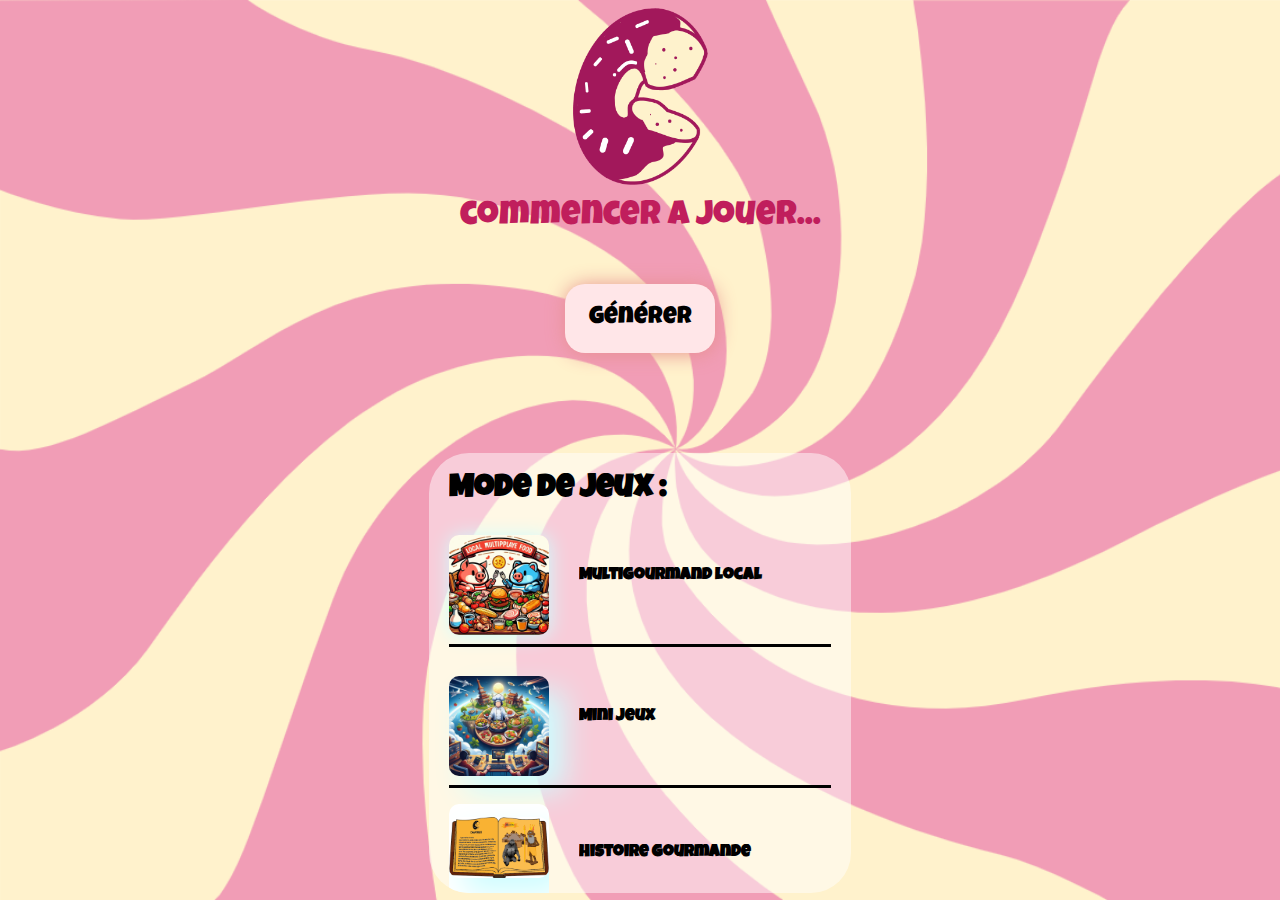
==== index.html @ a85d2c79 "mise a jour" ====
<!DOCTYPE html>
<html lang="en">
  <head>
    <meta charset="UTF-8" />
    <meta name="viewport" content="width=device-width, initial-scale=1.0" />
    <title>Gourmandise</title>
    <link rel="icon" href="image/G.png" type="image/png" />
    <link rel="stylesheet" href="index.css" />
    <style>
      @import url("https://fonts.googleapis.com/css2?family=Luckiest+Guy&display=swap");
    </style>
  </head>
  <body>
    <img src="image/Logoremplis.png" class="logo" />
    <div><p class="txt" id="txt">commencer a jouer...</p></div>
    <button type="button" id="gen" class="gen">Générer</button>
    <div class="mdj">
      <h1 class="mdjtitre">Mode de jeux :</h1>
      <br />
      <img src="image/local.jpg" class="local" id="local" />
      <h1 class="mt">Multigourmand local</h1>
      <div style="background-color: black; height: 3px; position: relative">
      </div>
      <br />
      <img src="image/online.jpg" class="jeux" id="jeux" />
      <h1 class="mt">Mini jeux</h1>
      <div style="background-color: black; height: 3px; position: relative">
      </div>
      <br />
      <div
        style="
          background-color: white;
          position: relative;
          height: 100px;
          width: 100px;
          border-radius: 10px;
        "
      >
        <img
          src="image/histoiresansfond.png"
          class="jeux"
          id="histoire"
          style="background-color: white"
        />
      </div>
      <h1 class="mt">Histoire gourmande</h1>
      <div style="background-color: black; height: 3px; position: relative">
      </div>

      <br />
      <div
        style="
          background-color: white;
          position: relative;
          height: 100px;
          width: 100px;
          border-radius: 10px;
        "
      >
        <img src="image/settings.png" class="jeux" id="parametres" />
      </div>
      <h1 class="mt">A Propos</h1>
      <div style="background-color: black; height: 3px; position: relative">
      </div>
      <br />
      <img src="image/concours.jpg" class="jeux" id="concours" />
      <h1 class="mt">concours</h1>
      <div style="background-color: black; height: 3px; position: relative">
      </div>
    </div>
    <audio src="sons/oh non edouard.mp4" style="display: none" id="sb"></audio>
    <audio
      src="sons/auoooooooo edouard.mp4"
      style="display: none"
      id="sb2"
    ></audio>
    <audio
      src="sons/auoooooooo edouard.mp4"
      style="display: none"
      id="sb3"
    ></audio>
    <audio
      src="sons/auoooooooo edouard.mp4"
      style="display: none"
      id="sb4"
    ></audio>
    <audio
      src="sons/auoooooooo edouard.mp4"
      style="display: none"
      id="sb5"
    ></audio>
    <audio
      src="sons/auoooooooo edouard.mp4"
      style="display: none"
      id="sb6"
    ></audio>
    <audio
      src="backmusic/comedy-from-hollywood-115268.mp3"
      loop
      autoplay
      id="music"
    ></audio>
    <script src="index.js"></script>
  </body>
</html>
---- index.css ----
* {
    margin: 0%;
    padding: 0%;
    overflow-x: hidden;
}

body {
    background-image: url(image/fond.png);
    background-size: cover;
}

body, html {
    margin: 0;
    padding: 0;
    height: 100%;
    display: grid;
    place-items: center;
}

.logo {
    height: auto;
    width: 30%;
    position: relative;
    animation-name: logo;
    animation-duration: 1s;
}

@keyframes logo {
    from {
        transform: rotate(360deg);
        width: 1%;
    }
    to {
        height: auto;
        width: 30%;
        position: relative;
        animation-name: logo;
        animation-duration: 1s;
        transform: rotate(0deg);
    }
}

.txt {
    font-size: 215%;
    font-family: "Luckiest Guy";
    position: relative;
    text-align: center;
    width: 400px;
    color: #c01e5c;
    animation-name: txt;
    animation-duration: 2s;
}

.gen {
    position: relative;
    top: 35px;
    padding: 5%;
    width: 150px;
    border-radius: 20px;
    font-family: "Luckiest Guy";
    background-color: #FFE6E8;
    font-size: 150%;
    border-width: 0px;
    text-align: center;
    box-shadow: 1px 1px 20px #E78F8E;
    animation-name: gen;
    animation-duration: 2s;
}


.mdj {
    background-color: #ffffff7c;
    border-width: 2px;
    border-color: #000000;
    position: relative;
    margin-top: 120px;
    height: 400px;
    width: 85%;
    border-radius: 40px;
    padding: 20px;
    overflow: auto;
    font-family: "Luckiest Guy";
    overflow-x: hidden;
    animation-name: mdj;
    animation-duration: 2s;
}

.local {
    position: relative;
    height: auto;
    width: 100px;
    border-radius: 10px;
    box-shadow: 1px 1px 20px #CEFDFF;
    top: 13px;
    animation-name: local;
    animation-duration: 2s;
}

.mt {
    font-size: 108%;
    left: 130px;
    position: relative;
    z-index: 5;
    top: -60px;
    animation-name: mt;
    animation-duration: 2s;
}

.jeux {
    position: relative;
    height: auto;
    width: 100px;
    border-radius: 10px;
    box-shadow: 15px 15px 30px #CEFDFF;
    top: 13px;
    animation-name: jeux;
    animation-duration: 2s;
}

@keyframes txt {
    from {
        font-size: 1%;
    }
    to {
        font-size: 215%;
    }
}


@keyframes gen {
    0% {
        box-shadow: 0px 0px 0px #E78F8E;
        width: 15px;
        border-radius: 0%;
    }
    25%{
        width: 150px;
    }
    50% {
        border-radius: 20px;

    }
    100% {
 position: relative;
    top: 35px;
    padding: 5%;
    width: 150px;
    border-radius: 20px;
    font-family: "Luckiest Guy";
    background-color: #FFE6E8;
    font-size: 150%;
    border-width: 0px;
    text-align: center;
    box-shadow: 1px 1px 20px #E78F8E;
    }
}
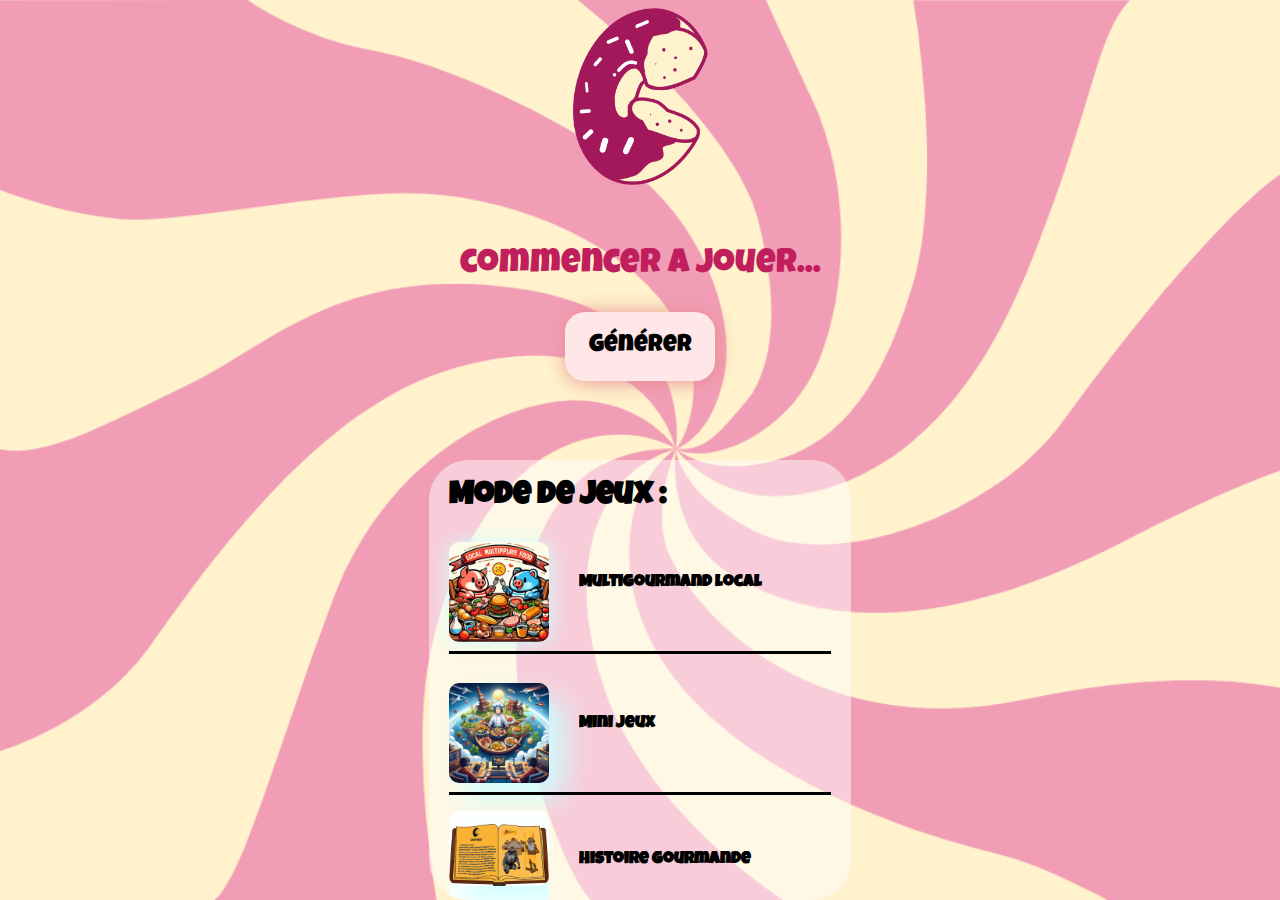
==== commit 1c067fee: "Update index.html" ====
--- a/index.html
+++ b/index.html
@@ -4,7 +4,7 @@
     <meta charset="UTF-8" />
     <meta name="viewport" content="width=device-width, initial-scale=1.0" />
     <title>Gourmandise</title>
-    <link rel="icon" href="image/G.png" type="image/png" />
+    <link rel="icon" href="image/logoG.png" type="image/png" />
     <link rel="stylesheet" href="index.css" />
     <style>
       @import url("https://fonts.googleapis.com/css2?family=Luckiest+Guy&display=swap");
@@ -34,6 +34,7 @@
           height: 100px;
           width: 100px;
           border-radius: 10px;
+          overflow: hidden;
         "
       >
         <img
@@ -55,6 +56,7 @@
           height: 100px;
           width: 100px;
           border-radius: 10px;
+          overflow: hidden;
         "
       >
         <img src="image/settings.png" class="jeux" id="parametres" />
--- a/index.css
+++ b/index.css
@@ -1,12 +1,14 @@
+
 * {
     margin: 0%;
     padding: 0%;
-    overflow-x: hidden;
 }
 
 body {
     background-image: url(image/fond.png);
     background-size: cover;
+    overflow-x: hidden;
+
 }
 
 body, html {
@@ -23,6 +25,9 @@
     position: relative;
     animation-name: logo;
     animation-duration: 1s;
+    overflow: hidden;
+    margin-top: 20%;
+    margin-bottom: 10%;
 }
 
 @keyframes logo {
@@ -49,6 +54,8 @@
     color: #c01e5c;
     animation-name: txt;
     animation-duration: 2s;
+    overflow: hidden;
+    margin-top: 25%;
 }
 
 .gen {
@@ -65,6 +72,7 @@
     box-shadow: 1px 1px 20px #E78F8E;
     animation-name: gen;
     animation-duration: 2s;
+        overflow: hidden;
 }
 
 
@@ -94,6 +102,7 @@
     top: 13px;
     animation-name: local;
     animation-duration: 2s;
+        overflow: hidden;
 }
 
 .mt {
@@ -104,6 +113,7 @@
     top: -60px;
     animation-name: mt;
     animation-duration: 2s;
+        overflow: hidden;
 }
 
 .jeux {
@@ -115,6 +125,7 @@
     top: 13px;
     animation-name: jeux;
     animation-duration: 2s;
+        overflow: hidden;
 }
 
 @keyframes txt {
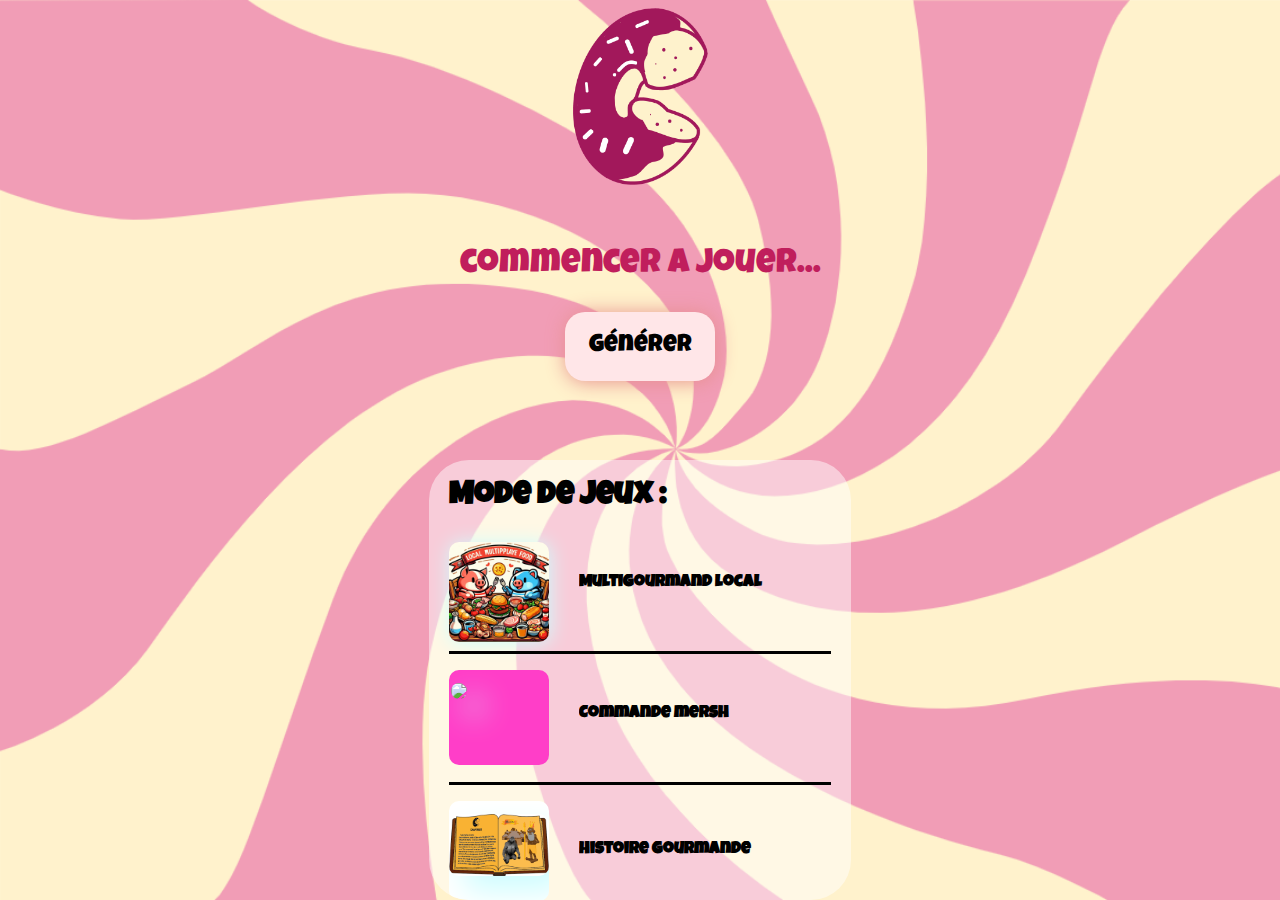
==== commit 4d6c5a71: "Update index.html" ====
--- a/index.html
+++ b/index.html
@@ -22,8 +22,21 @@
       <div style="background-color: black; height: 3px; position: relative">
       </div>
       <br />
-      <img src="image/online.jpg" class="jeux" id="jeux" />
-      <h1 class="mt">Mini jeux</h1>
+      <div
+      style="
+        background-color: rgb(255, 62, 200);
+        position: relative;
+        height: 95px;
+        width: 100px;
+        border-radius: 10px;
+        overflow: hidden;
+        object-position: center;
+        object-fit: contain;
+      "
+    >
+      <img src="image/design.png" class="jeux" id="jeux" style="margin-left: 2%;margin-bottom: 2%;position: relative;"/>
+    </div>
+      <h1 class="mt">Commande mersh</h1>
       <div style="background-color: black; height: 3px; position: relative">
       </div>
       <br />
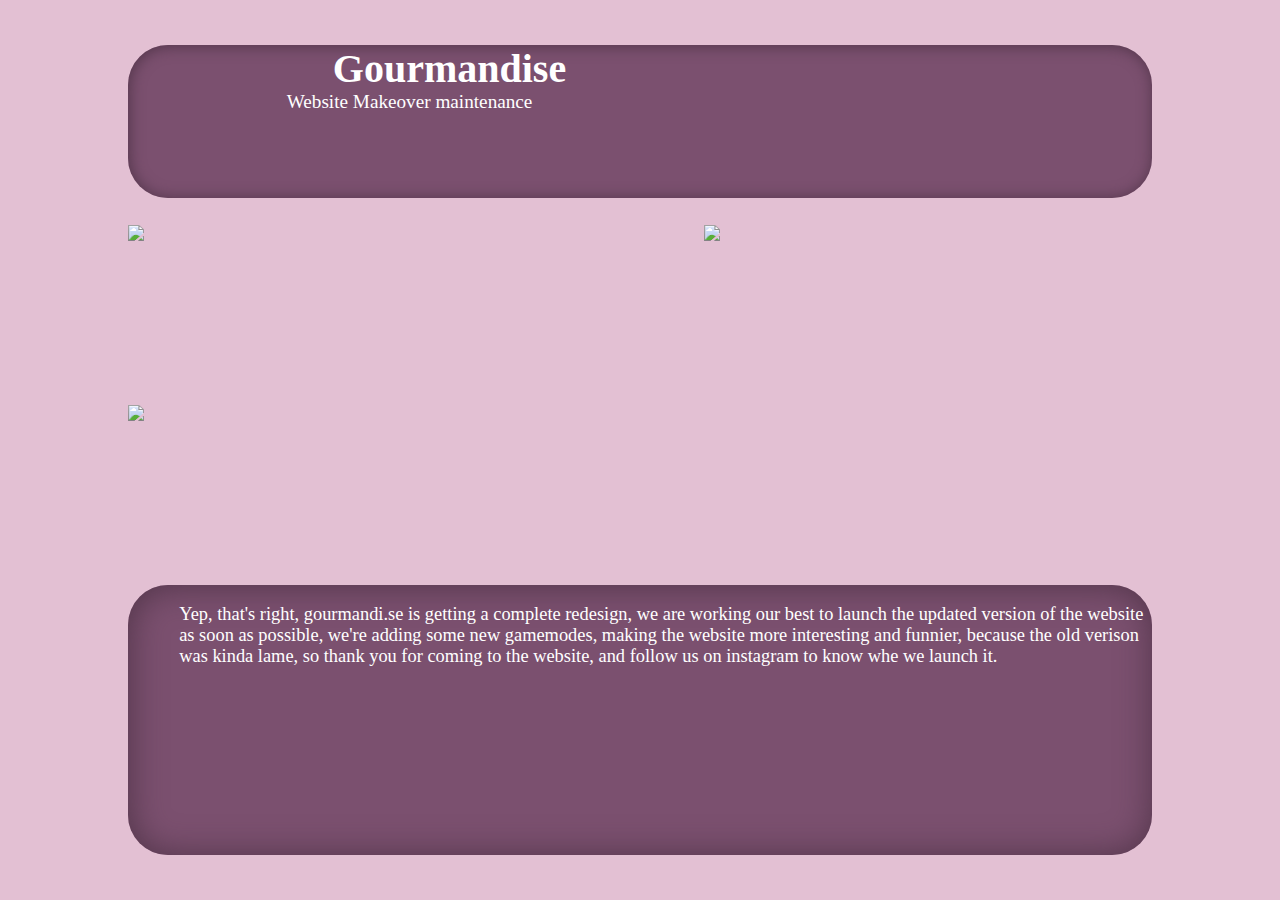
==== commit 5c62573d: "Add files via upload" ====
--- a/index.html
+++ b/index.html
@@ -1,120 +1,32 @@
-<!DOCTYPE html>
-<html lang="en">
-  <head>
-    <meta charset="UTF-8" />
-    <meta name="viewport" content="width=device-width, initial-scale=1.0" />
-    <title>Gourmandise</title>
-    <link rel="icon" href="image/logoG.png" type="image/png" />
-    <link rel="stylesheet" href="index.css" />
-    <style>
-      @import url("https://fonts.googleapis.com/css2?family=Luckiest+Guy&display=swap");
-    </style>
-  </head>
-  <body>
-    <img src="image/Logoremplis.png" class="logo" />
-    <div><p class="txt" id="txt">commencer a jouer...</p></div>
-    <button type="button" id="gen" class="gen">Générer</button>
-    <div class="mdj">
-      <h1 class="mdjtitre">Mode de jeux :</h1>
-      <br />
-      <img src="image/local.jpg" class="local" id="local" />
-      <h1 class="mt">Multigourmand local</h1>
-      <div style="background-color: black; height: 3px; position: relative">
-      </div>
-      <br />
-      <div
-      style="
-        background-color: rgb(255, 62, 200);
-        position: relative;
-        height: 95px;
-        width: 100px;
-        border-radius: 10px;
-        overflow: hidden;
-        object-position: center;
-        object-fit: contain;
-      "
-    >
-      <img src="image/design.png" class="jeux" id="jeux" style="margin-left: 2%;margin-bottom: 2%;position: relative;"/>
-    </div>
-      <h1 class="mt">Commande mersh</h1>
-      <div style="background-color: black; height: 3px; position: relative">
-      </div>
-      <br />
-      <div
-        style="
-          background-color: white;
-          position: relative;
-          height: 100px;
-          width: 100px;
-          border-radius: 10px;
-          overflow: hidden;
-        "
-      >
-        <img
-          src="image/histoiresansfond.png"
-          class="jeux"
-          id="histoire"
-          style="background-color: white"
-        />
-      </div>
-      <h1 class="mt">Histoire gourmande</h1>
-      <div style="background-color: black; height: 3px; position: relative">
-      </div>
-
-      <br />
-      <div
-        style="
-          background-color: white;
-          position: relative;
-          height: 100px;
-          width: 100px;
-          border-radius: 10px;
-          overflow: hidden;
-        "
-      >
-        <img src="image/settings.png" class="jeux" id="parametres" />
-      </div>
-      <h1 class="mt">A Propos</h1>
-      <div style="background-color: black; height: 3px; position: relative">
-      </div>
-      <br />
-      <img src="image/concours.jpg" class="jeux" id="concours" />
-      <h1 class="mt">concours</h1>
-      <div style="background-color: black; height: 3px; position: relative">
-      </div>
-    </div>
-    <audio src="sons/oh non edouard.mp4" style="display: none" id="sb"></audio>
-    <audio
-      src="sons/auoooooooo edouard.mp4"
-      style="display: none"
-      id="sb2"
-    ></audio>
-    <audio
-      src="sons/auoooooooo edouard.mp4"
-      style="display: none"
-      id="sb3"
-    ></audio>
-    <audio
-      src="sons/auoooooooo edouard.mp4"
-      style="display: none"
-      id="sb4"
-    ></audio>
-    <audio
-      src="sons/auoooooooo edouard.mp4"
-      style="display: none"
-      id="sb5"
-    ></audio>
-    <audio
-      src="sons/auoooooooo edouard.mp4"
-      style="display: none"
-      id="sb6"
-    ></audio>
-    <audio
-      src="backmusic/comedy-from-hollywood-115268.mp3"
-      loop
-      autoplay
-      id="music"
-    ></audio>
-    <script src="index.js"></script>
-  </body>
-</html>
+<!DOCTYPE html>
+<html lang="en">
+
+<head>
+    <meta charset="UTF-8">
+    <meta name="viewport" content="width=device-width, initial-scale=1.0">
+    <title>Document</title>
+    <link rel="preconnect" href="https://fonts.googleapis.com">
+    <link rel="preconnect" href="https://fonts.gstatic.com" crossorigin>
+    <link href="https://fonts.googleapis.com/css2?family=Chewy&family=DM+Serif+Display:ital@0;1&display=swap"
+        rel="stylesheet">
+    <link rel="stylesheet" href="index.css">
+</head>
+
+<body>
+    <div class="widget1">
+        <h1 class="titre">Gourmandise</h1>
+        <p class="soustitre">Website Makeover maintenance</p>
+    </div>
+    <div class="faster"><img src="image/Faster.png" class="imgfaster"></div>
+    <div class="crazier"><img src="image/Crazier.png" class="imgcrazier"></div>
+    <div class="Better"><img src="image/Better.png" class="imgbetter"></div>
+    <div class="txt">
+        <p class="dev">Yep, that's right, gourmandi.se is getting a complete redesign, we are working our best to launch
+            the updated version of the website as soon as possible, we're adding some new gamemodes, making the website
+            more interesting and funnier, because the old verison was kinda lame, so thank you for coming to the website,
+            and follow us on instagram to know whe we launch it. </p>
+    </div>
+    <script src="index.js"></script>
+</body>
+
+</html>--- a/index.css
+++ b/index.css
@@ -1,167 +1,80 @@
-
-* {
-    margin: 0%;
-    padding: 0%;
-}
-
-body {
-    background-image: url(image/fond.png);
-    background-size: cover;
-    overflow-x: hidden;
-
-}
-
-body, html {
-    margin: 0;
-    padding: 0;
-    height: 100%;
-    display: grid;
-    place-items: center;
-}
-
-.logo {
-    height: auto;
-    width: 30%;
-    position: relative;
-    animation-name: logo;
-    animation-duration: 1s;
-    overflow: hidden;
-    margin-top: 20%;
-    margin-bottom: 10%;
-}
-
-@keyframes logo {
-    from {
-        transform: rotate(360deg);
-        width: 1%;
-    }
-    to {
-        height: auto;
-        width: 30%;
-        position: relative;
-        animation-name: logo;
-        animation-duration: 1s;
-        transform: rotate(0deg);
-    }
-}
-
-.txt {
-    font-size: 215%;
-    font-family: "Luckiest Guy";
-    position: relative;
-    text-align: center;
-    width: 400px;
-    color: #c01e5c;
-    animation-name: txt;
-    animation-duration: 2s;
-    overflow: hidden;
-    margin-top: 25%;
-}
-
-.gen {
-    position: relative;
-    top: 35px;
-    padding: 5%;
-    width: 150px;
-    border-radius: 20px;
-    font-family: "Luckiest Guy";
-    background-color: #FFE6E8;
-    font-size: 150%;
-    border-width: 0px;
-    text-align: center;
-    box-shadow: 1px 1px 20px #E78F8E;
-    animation-name: gen;
-    animation-duration: 2s;
-        overflow: hidden;
-}
-
-
-.mdj {
-    background-color: #ffffff7c;
-    border-width: 2px;
-    border-color: #000000;
-    position: relative;
-    margin-top: 120px;
-    height: 400px;
-    width: 85%;
-    border-radius: 40px;
-    padding: 20px;
-    overflow: auto;
-    font-family: "Luckiest Guy";
-    overflow-x: hidden;
-    animation-name: mdj;
-    animation-duration: 2s;
-}
-
-.local {
-    position: relative;
-    height: auto;
-    width: 100px;
-    border-radius: 10px;
-    box-shadow: 1px 1px 20px #CEFDFF;
-    top: 13px;
-    animation-name: local;
-    animation-duration: 2s;
-        overflow: hidden;
-}
-
-.mt {
-    font-size: 108%;
-    left: 130px;
-    position: relative;
-    z-index: 5;
-    top: -60px;
-    animation-name: mt;
-    animation-duration: 2s;
-        overflow: hidden;
-}
-
-.jeux {
-    position: relative;
-    height: auto;
-    width: 100px;
-    border-radius: 10px;
-    box-shadow: 15px 15px 30px #CEFDFF;
-    top: 13px;
-    animation-name: jeux;
-    animation-duration: 2s;
-        overflow: hidden;
-}
-
-@keyframes txt {
-    from {
-        font-size: 1%;
-    }
-    to {
-        font-size: 215%;
-    }
-}
-
-
-@keyframes gen {
-    0% {
-        box-shadow: 0px 0px 0px #E78F8E;
-        width: 15px;
-        border-radius: 0%;
-    }
-    25%{
-        width: 150px;
-    }
-    50% {
-        border-radius: 20px;
-
-    }
-    100% {
- position: relative;
-    top: 35px;
-    padding: 5%;
-    width: 150px;
-    border-radius: 20px;
-    font-family: "Luckiest Guy";
-    background-color: #FFE6E8;
-    font-size: 150%;
-    border-width: 0px;
-    text-align: center;
-    box-shadow: 1px 1px 20px #E78F8E;
-    }
-}
+* {
+    margin: 0%;
+    padding: 0%;
+}
+
+body {
+    background-color: #E3C0D3;
+}
+
+.widget1 {
+    background-color: #7B506F;
+    position: absolute;
+    height: 17%;
+    width: 80%;
+    border-radius: 40px;
+    left: 10%;
+    top: 5%;
+    box-shadow: inset 1px 1px 15px #503448;
+}
+
+.titre {
+    font-family: 'Chewy';
+    color: white;
+    font-size: 250%;
+    left: 20%;
+    position: absolute;
+}
+
+.soustitre {
+    font-family: 'Chewy';
+    color: white;
+    font-size: 120%;
+    left: 15.5%;
+    top: 30%;
+    position: absolute;
+}
+
+.imgfaster {
+    position: absolute;
+    height: auto;
+    width: 35%;
+    top: 25%;
+    left: 10%;
+}
+
+.imgcrazier {
+    position: absolute;
+    height: auto;
+    width: 35%;
+    top: 25%;
+    right: 10%;
+}
+
+.imgbetter {
+    position: absolute;
+    height: auto;
+    width: 80%;
+    top: 45%;
+    right: 10%;
+}
+
+.txt {
+    background-color: #7B506F;
+    height: 30%;
+    width: 80%;
+    top: 65%;
+    left: 10%;
+    border-radius: 40px;
+    position: absolute;
+    box-shadow: inset 1px 1px 35px #503448;
+}
+
+.dev {
+    color: white;
+    font-family: 'Chewy';
+    font-size: 115%;
+    position: absolute;
+    left: 5%;
+    top: 7%;
+}
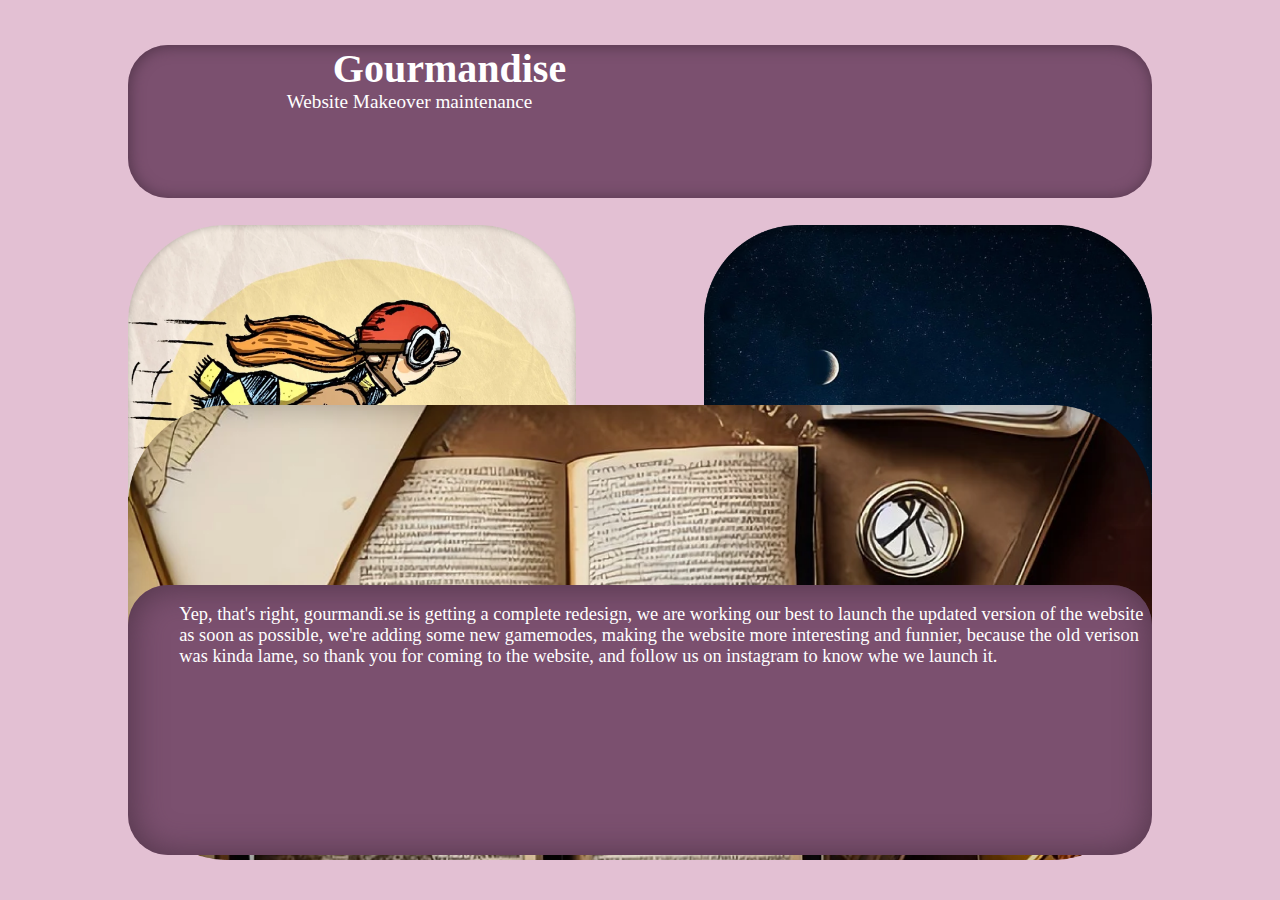
==== commit 098f33a7: "Update index.html" ====
--- a/index.html
+++ b/index.html
@@ -17,9 +17,9 @@
         <h1 class="titre">Gourmandise</h1>
         <p class="soustitre">Website Makeover maintenance</p>
     </div>
-    <div class="faster"><img src="image/Faster.png" class="imgfaster"></div>
-    <div class="crazier"><img src="image/Crazier.png" class="imgcrazier"></div>
-    <div class="Better"><img src="image/Better.png" class="imgbetter"></div>
+    <div class="faster"><img src="Faster.png" class="imgfaster"></div>
+    <div class="crazier"><img src="Crazier.png" class="imgcrazier"></div>
+    <div class="Better"><img src="Better.png" class="imgbetter"></div>
     <div class="txt">
         <p class="dev">Yep, that's right, gourmandi.se is getting a complete redesign, we are working our best to launch
             the updated version of the website as soon as possible, we're adding some new gamemodes, making the website
@@ -29,4 +29,4 @@
     <script src="index.js"></script>
 </body>
 
-</html>+</html>
